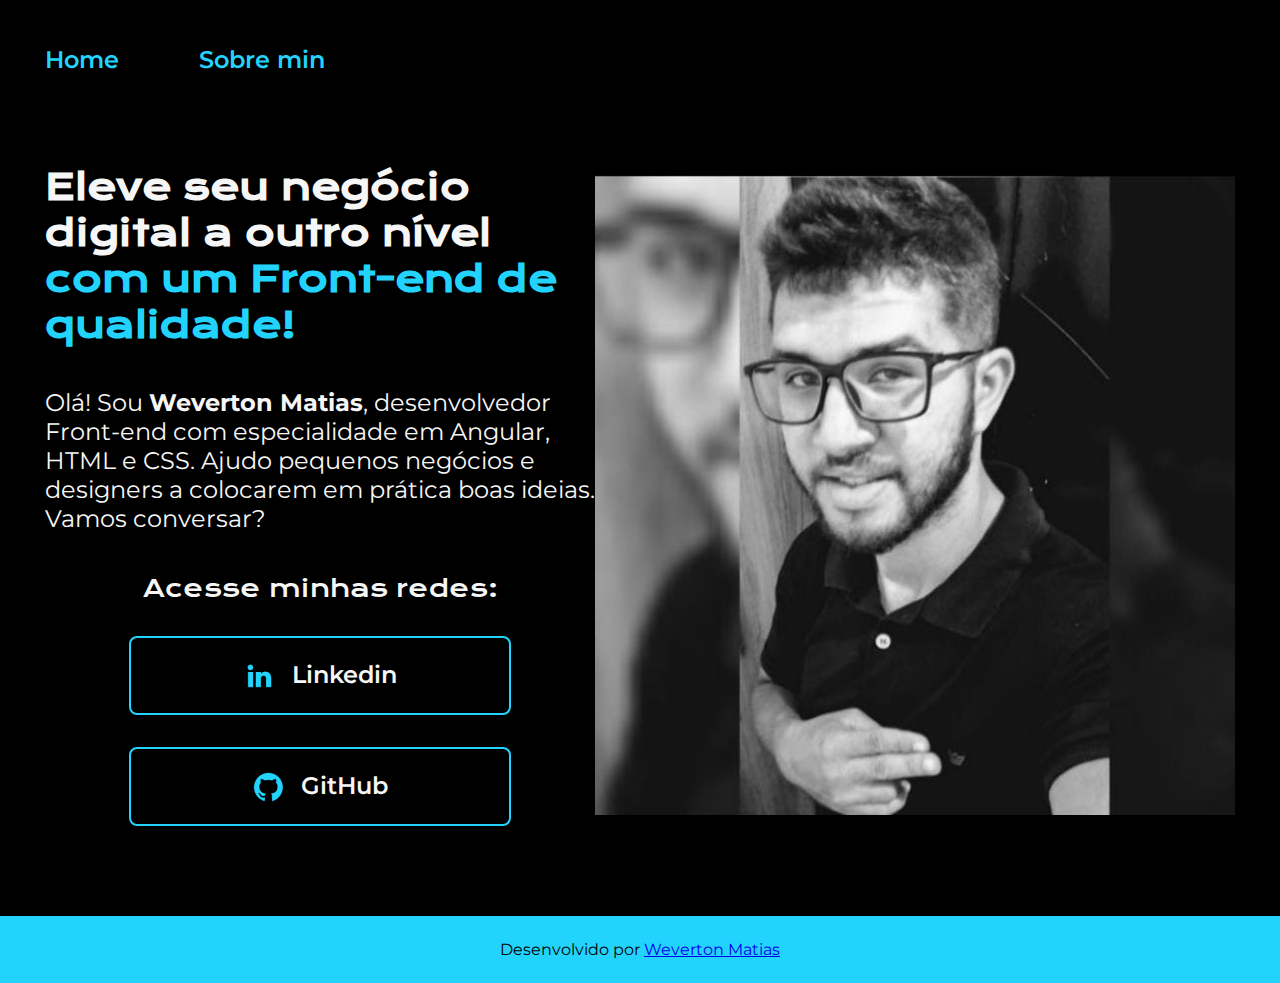
==== index.html @ aed05373 "Versão 2." ====
<!DOCTYPE html>
<html lang="pt-BT">
<head>
    <meta charset="UTF-8">
    <meta name="viewport" content="width=device-width, initial-scale=1.0">
    <title>Portifolio</title>
    <link rel="stylesheet" href="./styles/style.css">
</head>
<body>
<header class="cabecalho">
    <nav class="cabecalho__menu">
        <a class="cabecalho__menu__link" href="index.html">Home</a>
        <a class="cabecalho__menu__link" href="about.html">Sobre min</a>
    </nav>
</header>
<main class="apresentacao">
    <section class="apresentacao__conteudo">
        <h1 class="apresentacao__conteudo_titulo">Eleve seu negócio digital a outro nível <strong class="titulo_destaque">com um
            Front-end de qualidade!</strong>
        </h1>
        <p class="apresentacao__conteudo_texto">
        Olá! Sou <strong class="apresentacao__conteudo__meu_nome">Weverton Matias</strong>, desenvolvedor Front-end
        com especialidade em Angular, HTML e CSS. Ajudo
        pequenos negócios e designers a colocarem em
        prática boas ideias. Vamos conversar?
        </p>
        <div class="apresentacao__links">
            <h2 class="apresentacao__links_subtitulo">Acesse minhas redes:</h2>
            <a class="apresentacao__links__link" target="_blank" href="https://www.linkedin.com/in/weverton-matias/">
                <img src="./assets/linkedin.png" alt="Ícone do Linkedin">
                Linkedin
            </a>
            <a class="apresentacao__links__link" target="_blank" href="https://github.com/wevertonmatias">
                <img src="./assets/github.png" alt="Ícone do Github">
                GitHub
            </a>
        </div>
    </section>
    <img src="assets/weverton.jpeg" alt="Fode de Weverton Matias">
</main>
<footer class="rodape">
    <p>Desenvolvido por <a target="_blank" href="https://github.com/wevertonmatias">Weverton Matias</a></p>
</footer>
</body>
</html>
---- styles/style.css ----
@import url('https://fonts.googleapis.com/css2?family=Krona+One&family=Montserrat:wght@400;600&display=swap');

:root {
    --cor-primaria: #000000;
    --cor-secundaria: #F6F6F6;
    --cor-terciaria: #22D4FD;
    --cor-hover: #272727;

    --fonte-primaria: 'Krona One', sans-serif;
    --fonte-secundaria: 'Montserrat', sans-serif;
}

* {
    margin: 0;
    padding: 0;
}

body {
    box-sizing: border-box;
    background-color: var(--cor-primaria);
    color: var(--cor-secundaria);
}

.cabecalho__menu{
    display: flex;
    gap: 80px;
    padding: 5vh 0 0 5vh;

}

.cabecalho__menu__link {
    font-family: var(--fonte-secundaria);
    font-size: 24px;
    font-weight: 600;
    color: var(--cor-terciaria);
    text-decoration: none;
    transition-duration: 0.5s;
}

.cabecalho__menu__link:hover {
    text-decoration: underline;
    text-shadow: 0 0 2px var(--cor-secundaria);
}

.apresentacao {
    display: flex;
    align-items: center;
    justify-content: space-between;
    padding: 10vh 5vh;
}

.apresentacao__conteudo {
    width: 615px;
    display: flex;
    flex-direction: column;
    gap: 40px;
}

.apresentacao__conteudo_titulo {
    font-size: 36px;
    font-family: var(--fonte-primaria);
}

.titulo_destaque {
    color: var(--cor-terciaria);
}

.apresentacao__conteudo_texto {
    font-size: 24px;
    font-family: var(--fonte-secundaria);
}

.apresentacao__conteudo__meu_nome:hover:after {
    content: '(Dev Matias)';
    color: var(--cor-terciaria);
}

.apresentacao__links {
    display: flex;
    justify-content: space-between;
    flex-direction: column;
    align-items: center;
    gap: 32px;
}

.apresentacao__links_subtitulo {
    font-family: var(--fonte-primaria);
    font-weight: 400;
    font-size: 24px;
}

.apresentacao__links__link {
    display: flex;
    justify-content: center;
    gap: 16px;
    width: 378px;
    border-radius: 8px;
    padding: 21.5px 0;
    text-align: center;
    text-decoration: none;
    font-family: var(--fonte-secundaria);
    font-weight: 600;
    font-size: 24px;
    color:  var(--cor-secundaria);
    border: 2px solid var(--cor-terciaria);
    transition-duration: 0.5s;
}

.apresentacao__links__link:hover {
    background-color:  var(--cor-hover);
    box-shadow: 0px 1px 6px 2px  var(--cor-terciaria);
    padding-left: 30px;
    padding-right: 30px;
}

.rodape {
    color:  var(--cor-primaria);
    background-color:  var(--cor-terciaria);
    padding: 24px;
    text-align: center;
    font-family: var(--fonte-secundaria);
}
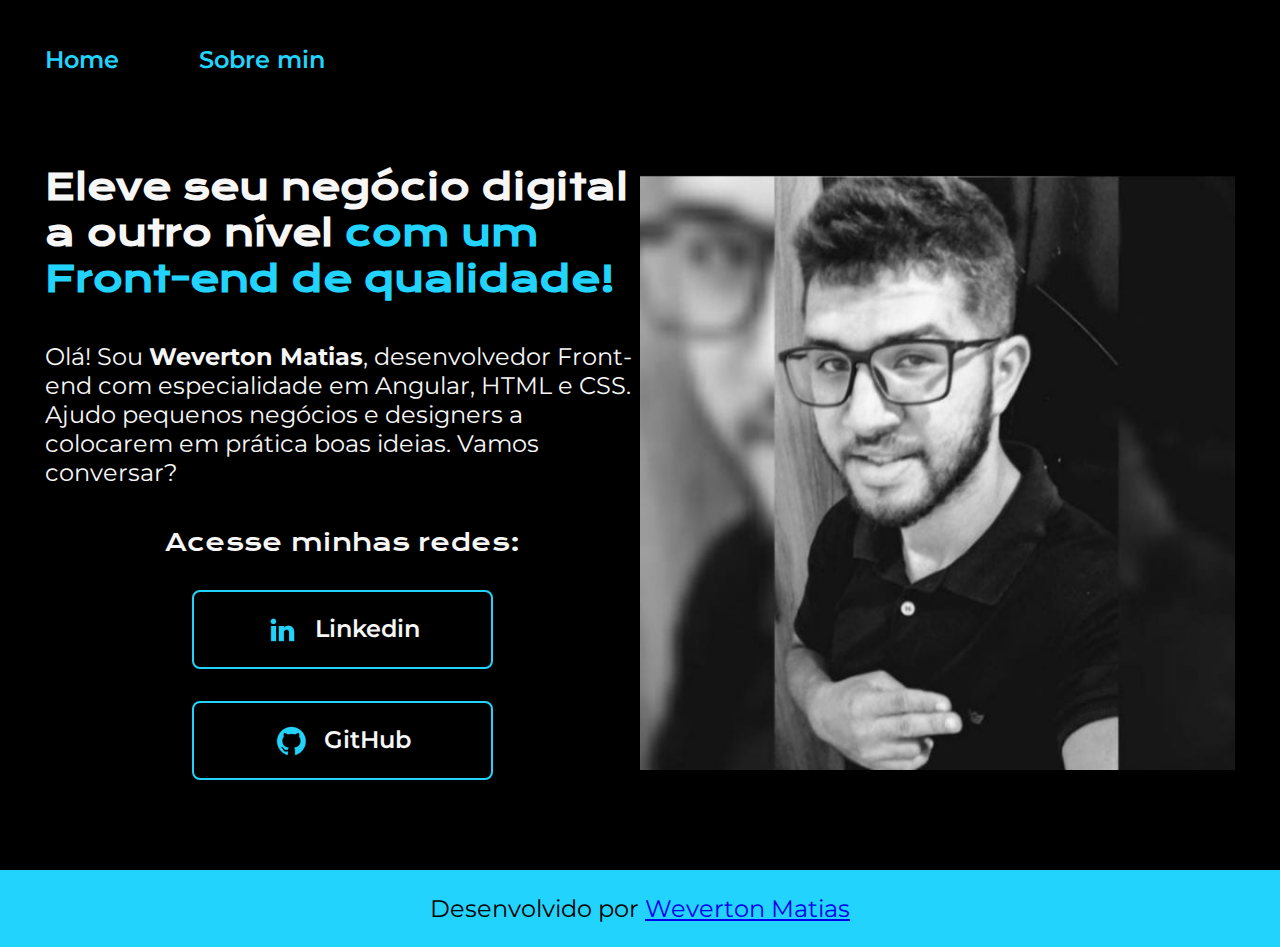
==== commit c6337990: "Versão 3." ====
--- a/index.html
+++ b/index.html
@@ -26,17 +26,17 @@
         </p>
         <div class="apresentacao__links">
             <h2 class="apresentacao__links_subtitulo">Acesse minhas redes:</h2>
-            <a class="apresentacao__links__link" target="_blank" href="https://www.linkedin.com/in/weverton-matias/">
+            <a class="apresentacao__links__redes" target="_blank" href="https://www.linkedin.com/in/weverton-matias/">
                 <img src="./assets/linkedin.png" alt="Ícone do Linkedin">
                 Linkedin
             </a>
-            <a class="apresentacao__links__link" target="_blank" href="https://github.com/wevertonmatias">
+            <a class="apresentacao__links__redes" target="_blank" href="https://github.com/wevertonmatias">
                 <img src="./assets/github.png" alt="Ícone do Github">
                 GitHub
             </a>
         </div>
     </section>
-    <img src="assets/weverton.jpeg" alt="Fode de Weverton Matias">
+    <img  class="apresentacao__imagem" src="assets/weverton.jpeg" alt="Fode de Weverton Matias">
 </main>
 <footer class="rodape">
     <p>Desenvolvido por <a target="_blank" href="https://github.com/wevertonmatias">Weverton Matias</a></p>
--- a/styles/style.css
+++ b/styles/style.css
@@ -30,7 +30,7 @@
 
 .cabecalho__menu__link {
     font-family: var(--fonte-secundaria);
-    font-size: 24px;
+    font-size: 1.5rem;
     font-weight: 600;
     color: var(--cor-terciaria);
     text-decoration: none;
@@ -50,14 +50,14 @@
 }
 
 .apresentacao__conteudo {
-    width: 615px;
+    width: 50%;
     display: flex;
     flex-direction: column;
     gap: 40px;
 }
 
 .apresentacao__conteudo_titulo {
-    font-size: 36px;
+    font-size: 2.25rem;
     font-family: var(--fonte-primaria);
 }
 
@@ -66,7 +66,7 @@
 }
 
 .apresentacao__conteudo_texto {
-    font-size: 24px;
+    font-size: 1.5rem;
     font-family: var(--fonte-secundaria);
 }
 
@@ -86,31 +86,35 @@
 .apresentacao__links_subtitulo {
     font-family: var(--fonte-primaria);
     font-weight: 400;
-    font-size: 24px;
+    font-size: 1.5rem;
 }
 
-.apresentacao__links__link {
+.apresentacao__links__redes {
     display: flex;
     justify-content: center;
     gap: 16px;
-    width: 378px;
+    width: 50%;
     border-radius: 8px;
     padding: 21.5px 0;
     text-align: center;
     text-decoration: none;
     font-family: var(--fonte-secundaria);
     font-weight: 600;
-    font-size: 24px;
+    font-size: 1.5rem;
     color:  var(--cor-secundaria);
     border: 2px solid var(--cor-terciaria);
     transition-duration: 0.5s;
 }
 
-.apresentacao__links__link:hover {
+.apresentacao__links__redes:hover {
     background-color:  var(--cor-hover);
     box-shadow: 0px 1px 6px 2px  var(--cor-terciaria);
     padding-left: 30px;
     padding-right: 30px;
+}
+
+.apresentacao__imagem {
+    width: 50%;
 }
 
 .rodape {
@@ -119,4 +123,30 @@
     padding: 24px;
     text-align: center;
     font-family: var(--fonte-secundaria);
-}+    font-size: 1.5rem;
+    font-weight: 400;
+}
+
+@media (max-width: 1200px) {
+    .cabecalho {
+        padding: 0 5vh;
+    }
+
+    .cabecalho__menu {
+        justify-content: center;
+    }
+
+    .apresentacao {
+        flex-direction: column-reverse;
+        gap: 80px;
+        padding: 5vh 5vh;
+    }
+
+    .apresentacao__conteudo {
+        width: auto;
+    }
+
+    .apresentacao__imagem {
+        width: auto;
+    }
+}
